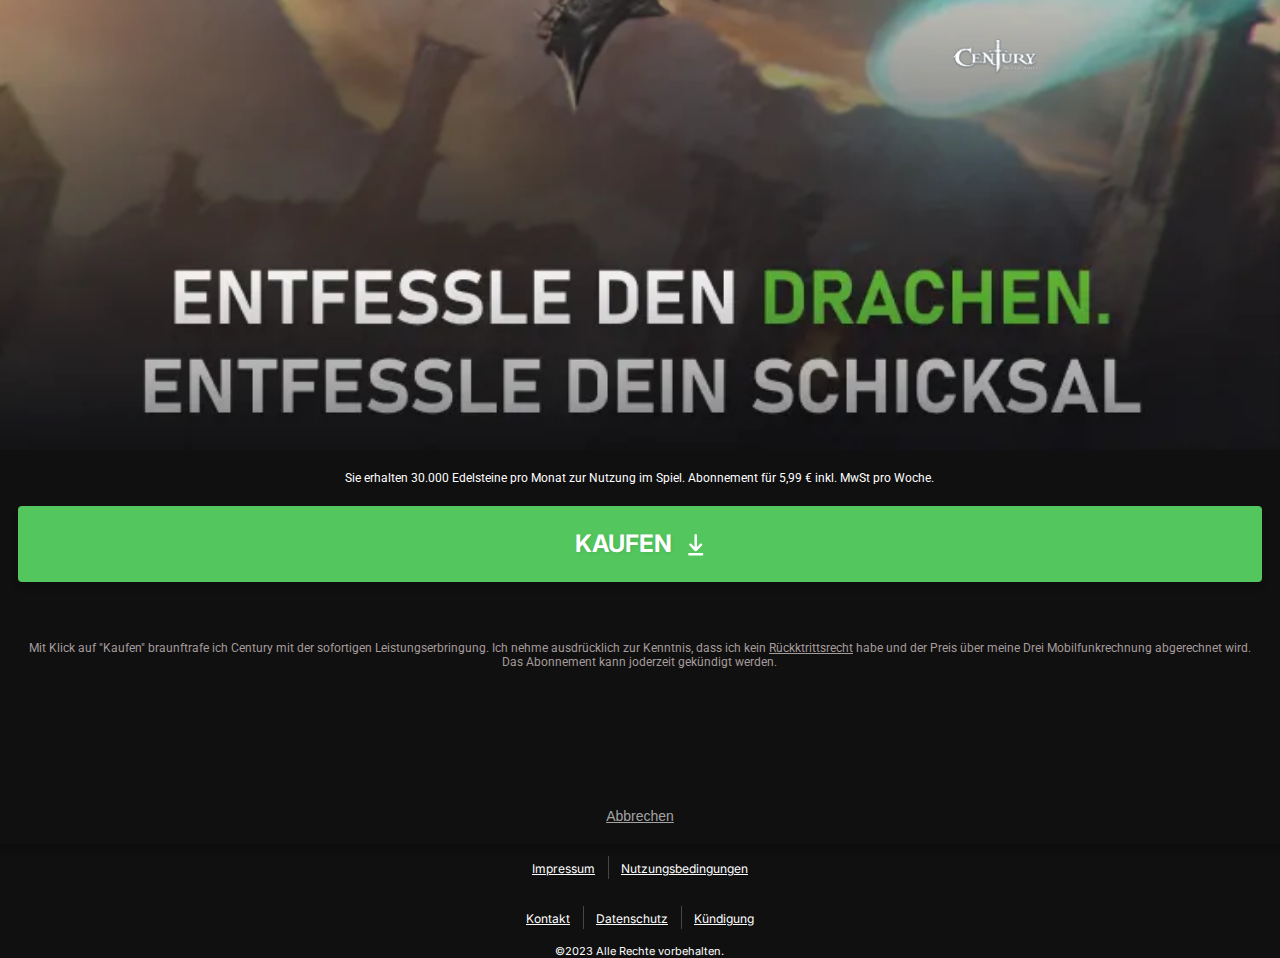
==== index.html @ 9c88d234 "New Pages" ====
<!doctype html>
<html class="no-js" lang="de">
<head>
    <meta charset="utf-8">
    <meta http-equiv="X-UA-Compatible" content="IE=edge">
    <title>Landing Austria Drei</title>
    <link rel="apple-touch-icon" href="favicon.ico">

    <link rel="preconnect" href="https://fonts.googleapis.com">
    <link rel="preconnect" href="https://fonts.gstatic.com" crossorigin>
    <link href="https://fonts.googleapis.com/css2?family=Inter:wght@400;700&family=Roboto:wght@400;500;700&display=swap" rel="stylesheet">

    <link rel="icon" type="image/png" href="favicon.png" sizes="32x32">

    <meta name="viewport" content="width=device-width, initial-scale=1.0, maximum-scale=1.0, user-scalable=no">
    <link rel="stylesheet" type="text/css" href="css/main.css" media="screen,print">

</head>
<body class="austria-drei">
<main>
    <style>
        .landing-page-basic .element-wrapper {
            z-index: 1;
        }

        .landing-page-basic .background-element-wrapper {
            background-size: 100%;
            background-repeat: no-repeat;
            background-position: top center;
            z-index: 0;
        }
    </style>
    <div class="landing-page-container "
         style="display: grid;
             grid-template-columns: repeat(9, 11.11111111vw);
             grid-template-rows: repeat(17, 6.25vh);
             background-color: #101010;
             color: #ffffff">
        <div class="element-wrapper" style="grid-area:1 / 1 / 9 / 10;z-index:0">
            <div class="background bottom austria-banner" ></div>
        </div>
        <div class="element-wrapper" style="grid-area:1 / 6 / 3 / 10;z-index:1">
            <div class="century-logo"><img src="img/logo-century-white.webp" alt="Century Logo"></div>
        </div>
        <div class="element-wrapper" style="grid-area:9 / 1 / 10 / 10;z-index:1">
            <div class="over-btn-text">
                Sie erhalten 30.000 Edelsteine pro Monat zur Nutzung im Spiel. Abonnement für 5,99 € inkl. MwSt pro Woche.
            </div>
        </div>
        <div class="element-wrapper" style="grid-area:10 / 1 / 12 / 10 ;z-index:1">
            <div class="austria-button-wrapper">
                <form action="" method="get">
                    <button
                            type="submit"
                            id="main-subscribe-button"
                            class="main-subscribe-button"
                    >
                        <span>KAUFEN</span><i class="download-icon"></i>
                    </button>
                    <a
                            href=""
                            class="DCBProtection"
                            style="display: none"
                    ></a>
                </form>
            </div>
        </div>
        <div class="element-wrapper" style="grid-area:12 / 1 / 15 / 10;z-index:1">
            <div class="austria-terms">
                Mit Klick auf "Kaufen" braunftrafe ich Century mit der sofortigen Leistungserbringung. Ich nehme ausdrücklich zur Kenntnis, dass ich kein <a href="/right_of_withdrawal" class="text-link" target="_blank">Rückktrittsrecht</a> habe und der Preis über meine Drei Mobilfunkrechnung abgerechnet wird. Das Abonnement kann joderzeit gekündigt werden.
            </div>
        </div>
        <div class="element-wrapper" style="grid-area:15 / 1 / 16 / 10;z-index:1">
            <button class="backwards-link" onclick="location.href='https://www.google.com/'">
                Abbrechen
            </button>
        </div>
        <div class="element-wrapper" style="grid-area:16 / 1 / 19 / 10;z-index:1">
            <div class="austria-footer">
                <div class="footer-menu">
                    <div class="footer-menu-row">
                        <a href="/imprint.html">Impressum</a>
                        <a href="/terms.html">Nutzungsbedingungen</a>
                    </div>
                    <div class="footer-menu-row">
                        <a href="/contact_us.html">Kontakt</a>
                        <a href="/privacy.html">Datenschutz</a>
                        <a href="http://mobileinfo.biz" target="_blank">Kündigung</a>
                    </div>
                </div>
                <div class="copyright austria-copyright">
                    ©2023 Alle Rechte vorbehalten.
                </div>
            </div>
        </div>
    </div>
</main>
</body>
</html>
---- css/main.css ----
* {
    box-sizing: border-box;
}

body {
    margin: 0;
}

main {
    min-height: 100vh;
}

.element-wrapper {
    display: grid;
}

.background {
    background-size: cover;
    background-repeat: no-repeat;
    background-position: top center;
}

.background.bottom {
    background-position: bottom center;
}

.title {
    padding-left: 10px;
    padding-right: 10px;
}
.title h1 {
    font-family: "Bahnschrift";
    text-transform: uppercase;
    font-size: 25px;
    font-weight: 700;
    text-align: center;
    color: #fff;
    background: rgb(1, 1, 1);
    background: -moz-linear-gradient(180deg, rgb(1, 1, 1) 0%, rgb(63, 63, 63) 100%);
    background: -webkit-linear-gradient(180deg, rgb(1, 1, 1) 0%, rgb(63, 63, 63) 100%);
    background: linear-gradient(180deg, rgb(1, 1, 1) 0%, rgb(63, 63, 63) 100%);
    -webkit-background-clip: text;
    -webkit-text-fill-color: transparent;
    max-width: 360px;
    margin: auto;
}


button {
    appearance: none;
    -moz-appearance: none;
    -webkit-appearance: none;
    border: none;
    cursor: pointer;
    font-size: 25px;
    font-weight: 700;
    text-transform: uppercase;
    color: #ffffff;
    padding: 0;
    width: 100%;
    height: 100%;
    align-items: center;
    display: block;
    transition: all 0.5s ease-out;
    -moz-transition: all 0.5s ease-out;
    -webkit-transition: all 0.5s ease-out;
    -webkit-box-shadow: 0px 6px 6px 0px rgba(0, 0, 0, 0.2);
    -moz-box-shadow: 0px 6px 6px 0px rgba(0, 0, 0, 0.2);
    box-shadow: 0px 6px 6px 0px rgba(0, 0, 0, 0.2);
}
button span {
    color: #ffffff;
    text-transform: uppercase;
    font-size: 25px;
    display: inline-block;
    font-weight: 700;
    text-shadow: 1px 1px 4px rgba(0, 0, 0, 0.1);
}

.btn-sub-text {
    margin-top: 8px;
    text-align: center;
    font-size: 12px;
    font-family: "Inter";
    color: #898383;
}

.century-logo {
    display: block;
    flex-direction: row;
    align-items: flex-end;
    justify-content: center;
}
.century-logo img {
    display: block;
    max-width: 166px;
    width: 100%;
    height: auto !important;
}

.terms-text {
    color: #7E7E7E;
    font-size: 12px;
    font-family: "Inter";
    padding-left: 11.1111111vw;
    padding-right: 11.1111111vw;
}

footer {
    display: grid;
}

.footer-menu {
    display: flex;
    flex-direction: row;
    justify-content: center;
    align-items: center;
}
.footer-menu a {
    font-family: "Noto Sans";
    font-weight: 400;
    color: #000000;
    font-size: 11px;
    text-decoration: underline;
    display: block;
    text-transform: uppercase;
    line-height: 36px;
}
.footer-menu a + a {
    margin-left: 13px;
}

.footer-copyright {
    display: flex;
    flex-direction: row;
    justify-content: center;
    font-family: "Noto Sans Display";
    font-size: 12px;
    color: #000000;
}


.terms-additional {
    display: none;
    transform: translateY(-130px);
    opacity: 0;
    visibility: hidden;
    transition: all 0.5s ease-out;
    -moz-transition: all 0.5s ease-out;
    -webkit-transition: all 0.5s ease-out;
}
.terms-additional.active {
    display: block;
    opacity: 1;
    visibility: visible;
    transform: translateY(0);
}


.austria-drei {
    background-color: #101010;
    color: #ffffff;
    font-size: 11px;
    font-family: "Roboto", sans-serif;
    font-weight: 400;
}
.austria-drei .century-logo {
    display: flex;
    flex-direction: row;
    justify-content: center;
    align-items: center;
}
.austria-drei .century-logo img {
    max-width: 86px;
}
.austria-drei .over-btn-text {
    padding-left: 18px;
    padding-right: 18px;
    display: flex;
    flex-direction: column;
    justify-content: center;
    align-items: center;
    font-size: 12px;
    text-align: center;
}
.austria-drei .over-btn-text .text-link {
    text-decoration: underline;
    color: #A59B9B;
}
.text-link{
    text-decoration: underline;
    color: #A59B9B;
}
.phone-input {
    margin: 0;
    border-radius: 4px;
    -moz-border-radius: 4px;
    -webkit-border-radius: 4px;
    border: 1px solid #E7E7E7;
    background-color: #E7E7E7;
    line-height: 58px;
    padding-left: 16px;
    padding-right: 16px;
    color: #434343;
    font-family: "Inter", sans-serif;
    font-size: 16px;
    width: 100%;
    text-align: center;
    transition: all 0.5s ease-out;
    -moz-transition: all 0.5s ease-out;
    -webkit-transition: all 0.5s ease-out;
}
.phone-input::placeholder {
    color: #434343;
}
.phone-input.not-validated {
    border: 1px solid #F33338;
}

.input-holder {
    margin-top: 16px;
    margin-bottom: 12px;
    width: 100%;
    position: relative;
}
.input-holder:after {
    content: "+43";
    color: #434343;
    font-family: "Inter", sans-serif;
    font-size: 16px;
    display: block;
    position: absolute;
    left: 16px;
    top: 20px;
}
.input-holder:before {
    content: " ";
    background-color: #434343;
    height: 32px;
    width: 1px;
    display: block;
    position: absolute;
    top: 14px;
    left: 60px;
}
.input-holder.pin-holder:after, .input-holder.pin-holder:before {
    display: none;
}

.attention-text {
    color: #EEE;
    font-size: 14px;
}

.austria-terms {
    text-align: center;
    padding-right: 22px;
    padding-left: 22px;
    color: #A59B9B;
    font-weight: 400;
    font-size: 12px;
    padding-top: 22px;
}

.download-icon {
    background-image: url("../img/austria-download-icon.svg");
    background-size: 17px 23px;
    display: block;
    margin-left: 15px;
    width: 17px;
    height: 23px;
}

.austria-banner {
    background-image: url("../img/austria_banner.webp");
    background-size: cover;
    width: 100%;
    height: auto;
}

.main-subscribe-button, .send-phone-button {
    width: 100%;
    text-align: center;
    color: #FFFFFF;
    background-color: #53C75E;
    font-size: 24px;
    font-family: "Inter", sans-serif;
    font-weight: 700;
    padding: 0 12px;
    line-height: 76px;
    border-radius: 4px;
    -moz-border-radius: 4px;
    -webkit-border-radius: 4px;
    display: flex;
    flex-direction: row;
    justify-content: center;
    align-items: center;
}
.main-subscribe-button span, .send-phone-button span {
    display: block;
    font-size: 24px;
    font-family: "Inter", sans-serif;
    font-weight: 700;
    color: #FFFFFF;
}

.austria-button-wrapper {
    padding-left: 18px;
    padding-right: 18px;
}

.backwards-link {
    color: #A4A4A4;
    text-align: center;
    width: 100%;
    text-decoration: underline;
    font-size: 14px;
    font-weight: 400;
    line-height: 36px;
    text-transform: capitalize;
    appearance: none;
    -webkit-appearance: none;
    -moz-appearance: none;
    background-color: transparent;
    border: none;
    outline: none;
    transition: all 0.4s ease-in;
    -moz-transition: all 0.4s ease-in;
    -webkit-transition: all 0.4s ease-in;
}
.backwards-link:focus, .backwards-link:hover, .backwards-link:active {
    color: #53C75E;
    text-decoration: none;
}

.austria-footer {
    padding-left: 20px;
    padding-right: 20px;
    display: flex;
    flex-direction: column;
    justify-content: space-between;
    align-items: center;
    flex-wrap: wrap;
}
.austria-footer .footer-menu-row {
    display: flex;
    flex-direction: row;
    justify-content: center;
    padding: 5px 12px;
    width: 100%;
}
.austria-footer .footer-menu-row a, .austria-footer .footer-menu-row a:link, .austria-footer .footer-menu-row a:not([href]) {
    color: #FFFFFF;
    font-family: "Inter", sans-serif;
    display: block;
    position: relative;
    text-transform: capitalize;
    text-decoration: underline;
    font-size: 12px;
    line-height: 40px;
    transition: all 0.4s ease-in;
    -moz-transition: all 0.4s ease-in;
    -webkit-transition: all 0.4s ease-in;
}
.austria-footer .footer-menu-row a:focus, .austria-footer .footer-menu-row a:hover, .austria-footer .footer-menu-row a:active, .austria-footer .footer-menu-row a:link:focus, .austria-footer .footer-menu-row a:link:hover, .austria-footer .footer-menu-row a:link:active, .austria-footer .footer-menu-row a:not([href]):focus, .austria-footer .footer-menu-row a:not([href]):hover, .austria-footer .footer-menu-row a:not([href]):active {
    color: #53C75E;
    text-decoration: none;
}
.austria-footer .footer-menu-row a:after, .austria-footer .footer-menu-row a:link:after, .austria-footer .footer-menu-row a:not([href]):after {
    content: " ";
    display: block;
    background-color: #464646;
    height: 23px;
    width: 1px;
    position: absolute;
    top: 7px;
    left: 0;
}
.austria-footer .footer-menu-row a:first-child:after, .austria-footer .footer-menu-row a:link:first-child:after, .austria-footer .footer-menu-row a:not([href]):first-child:after {
    display: none;
}
.austria-footer .footer-menu-row a + a, .austria-footer .footer-menu-row a:link + a, .austria-footer .footer-menu-row a:not([href]) + a {
    padding-left: 13px;
}

.austria-footer .footer-menu {
    flex-wrap: wrap;
}

.austria-copyright {
    font-family: "Inter", sans-serif;
    font-size: 11px;
    text-align: center;
}

/*# sourceMappingURL=landings.css.map */
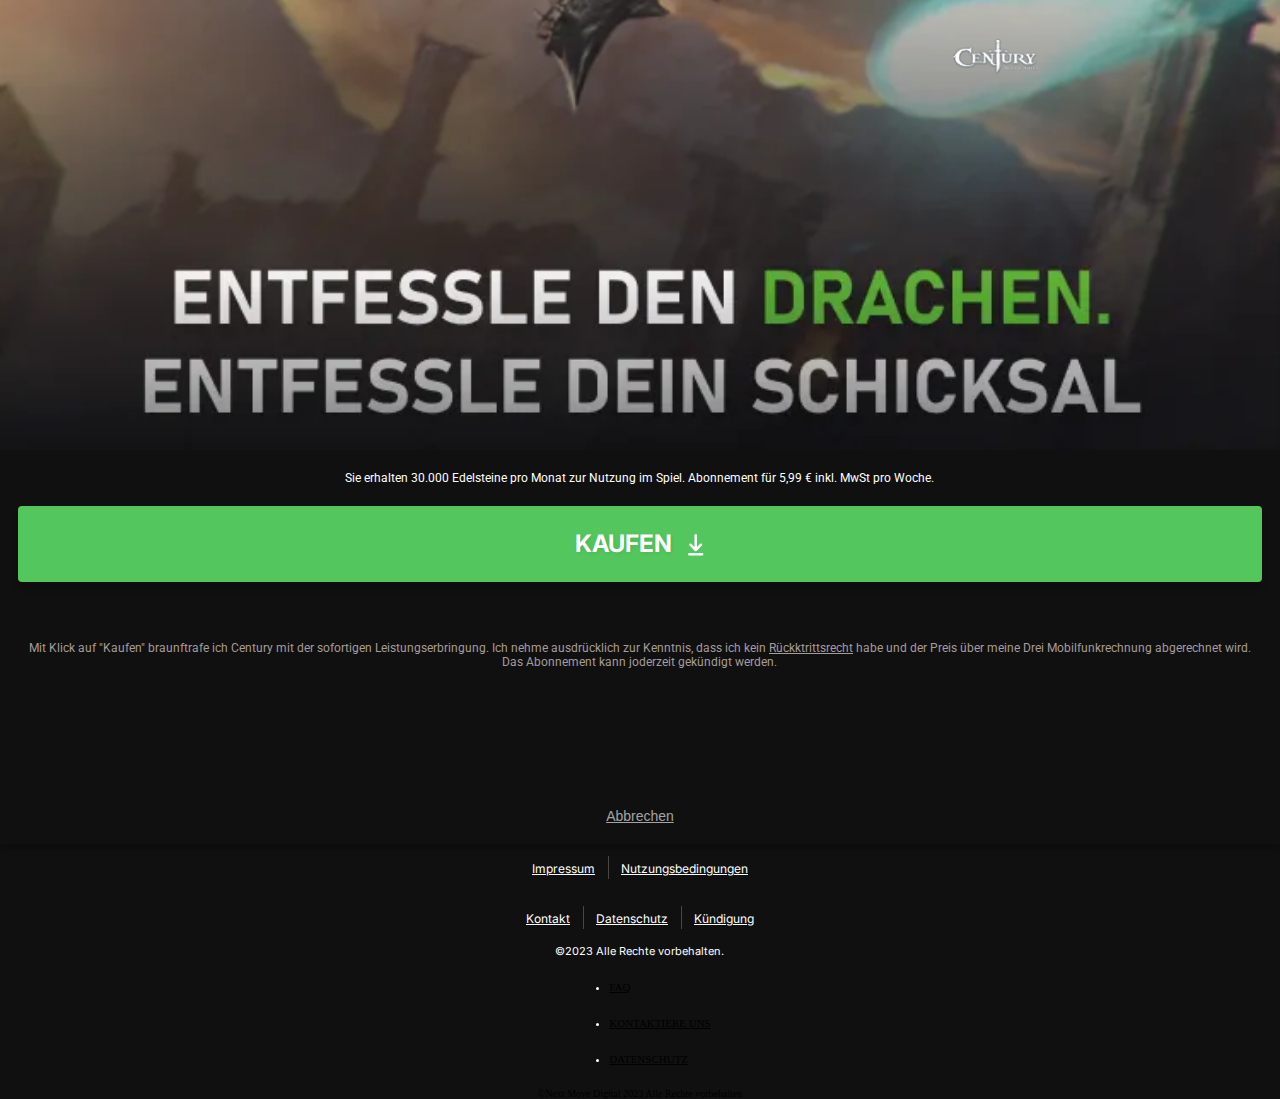
==== commit a5476d53: "New Pages" ====
--- a/index.html
+++ b/index.html
@@ -67,7 +67,7 @@
         </div>
         <div class="element-wrapper" style="grid-area:12 / 1 / 15 / 10;z-index:1">
             <div class="austria-terms">
-                Mit Klick auf "Kaufen" braunftrafe ich Century mit der sofortigen Leistungserbringung. Ich nehme ausdrücklich zur Kenntnis, dass ich kein <a href="/right_of_withdrawal" class="text-link" target="_blank">Rückktrittsrecht</a> habe und der Preis über meine Drei Mobilfunkrechnung abgerechnet wird. Das Abonnement kann joderzeit gekündigt werden.
+                Mit Klick auf "Kaufen" braunftrafe ich Century mit der sofortigen Leistungserbringung. Ich nehme ausdrücklich zur Kenntnis, dass ich kein <a href="/austria-payment/terms#right_of_withdrawal" class="text-link" target="_blank">Rückktrittsrecht</a> habe und der Preis über meine Drei Mobilfunkrechnung abgerechnet wird. Das Abonnement kann joderzeit gekündigt werden.
             </div>
         </div>
         <div class="element-wrapper" style="grid-area:15 / 1 / 16 / 10;z-index:1">
@@ -79,12 +79,12 @@
             <div class="austria-footer">
                 <div class="footer-menu">
                     <div class="footer-menu-row">
-                        <a href="/imprint.html">Impressum</a>
-                        <a href="/terms.html">Nutzungsbedingungen</a>
+                        <a href="/austria-payment/imprint.html">Impressum</a>
+                        <a href="/austria-payment/terms.html">Nutzungsbedingungen</a>
                     </div>
                     <div class="footer-menu-row">
-                        <a href="/contact_us.html">Kontakt</a>
-                        <a href="/privacy.html">Datenschutz</a>
+                        <a href="/austria-payment/contact_us.html">Kontakt</a>
+                        <a href="/austria-payment/privacy.html">Datenschutz</a>
                         <a href="http://mobileinfo.biz" target="_blank">Kündigung</a>
                     </div>
                 </div>
@@ -94,6 +94,31 @@
             </div>
         </div>
     </div>
+    <footer class="landing-footer inner-footer">
+        <div class="container container-sm">
+            <div class="row">
+                <div id="button-up" class="button-to-top">
+                    <i></i>
+                </div>
+                <nav class="footer-menu navbar col-sm-12">
+                    <ul>
+                        <li>
+                            <a href="/faq.html">FAQ</a>
+                        </li>
+                        <li>
+                            <a href="/contact_us.html">Kontaktiere uns</a>
+                        </li>
+                        <li>
+                            <a href="terms.html">Datenschutz</a>
+                        </li>
+                    </ul>
+                </nav>
+                <div class="footer-copyright col-sm-12">
+                    <small>©Next Move Digital 2023 Alle Rechte vorbehalten</small>
+                </div>
+            </div>
+        </div>
+    </footer>
 </main>
 </body>
 </html>
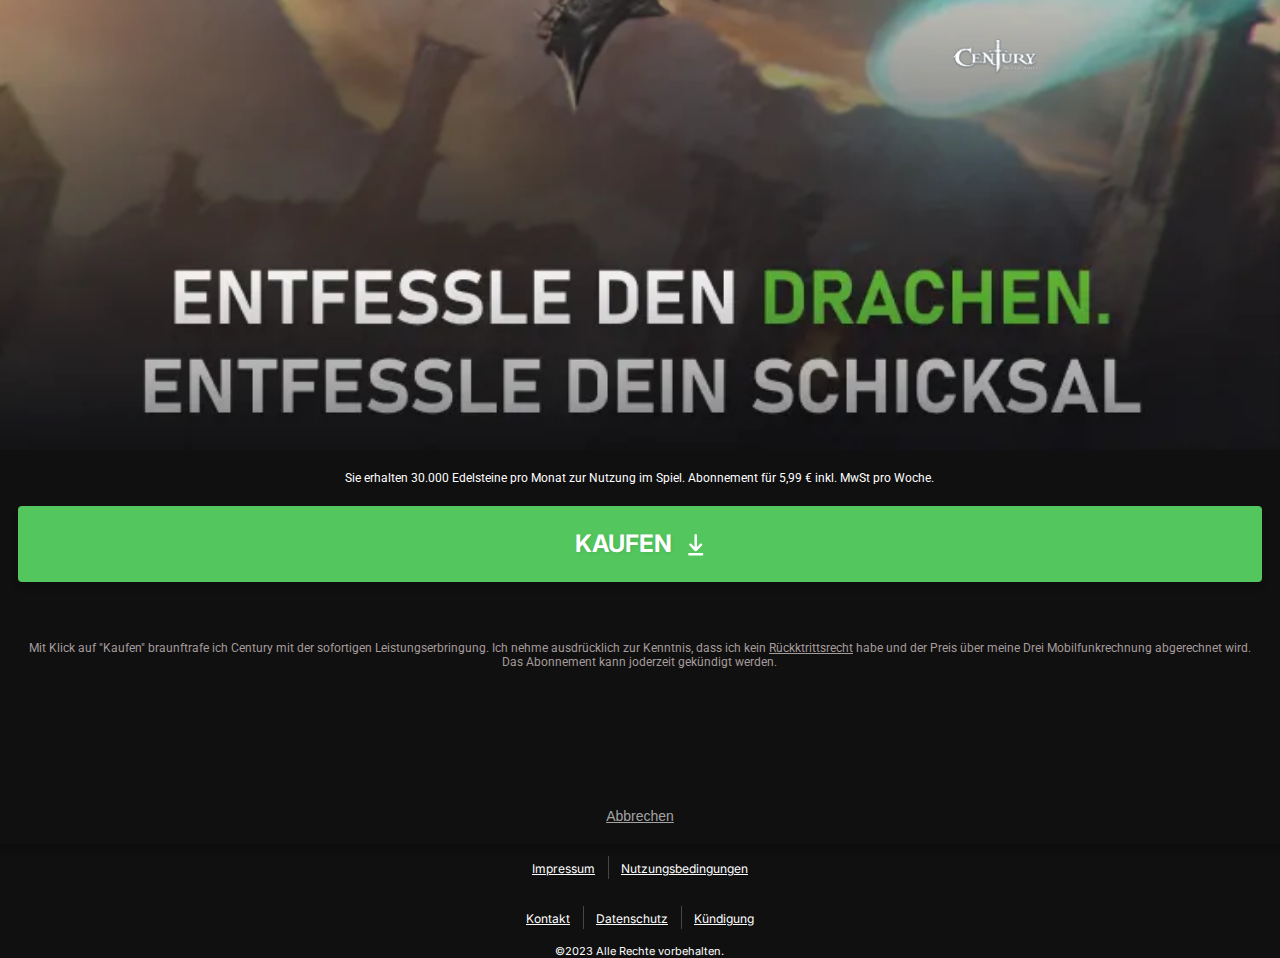
==== commit 1048dc00: "New Pages" ====
--- a/index.html
+++ b/index.html
@@ -94,31 +94,6 @@
             </div>
         </div>
     </div>
-    <footer class="landing-footer inner-footer">
-        <div class="container container-sm">
-            <div class="row">
-                <div id="button-up" class="button-to-top">
-                    <i></i>
-                </div>
-                <nav class="footer-menu navbar col-sm-12">
-                    <ul>
-                        <li>
-                            <a href="/faq.html">FAQ</a>
-                        </li>
-                        <li>
-                            <a href="/contact_us.html">Kontaktiere uns</a>
-                        </li>
-                        <li>
-                            <a href="terms.html">Datenschutz</a>
-                        </li>
-                    </ul>
-                </nav>
-                <div class="footer-copyright col-sm-12">
-                    <small>©Next Move Digital 2023 Alle Rechte vorbehalten</small>
-                </div>
-            </div>
-        </div>
-    </footer>
 </main>
 </body>
 </html>
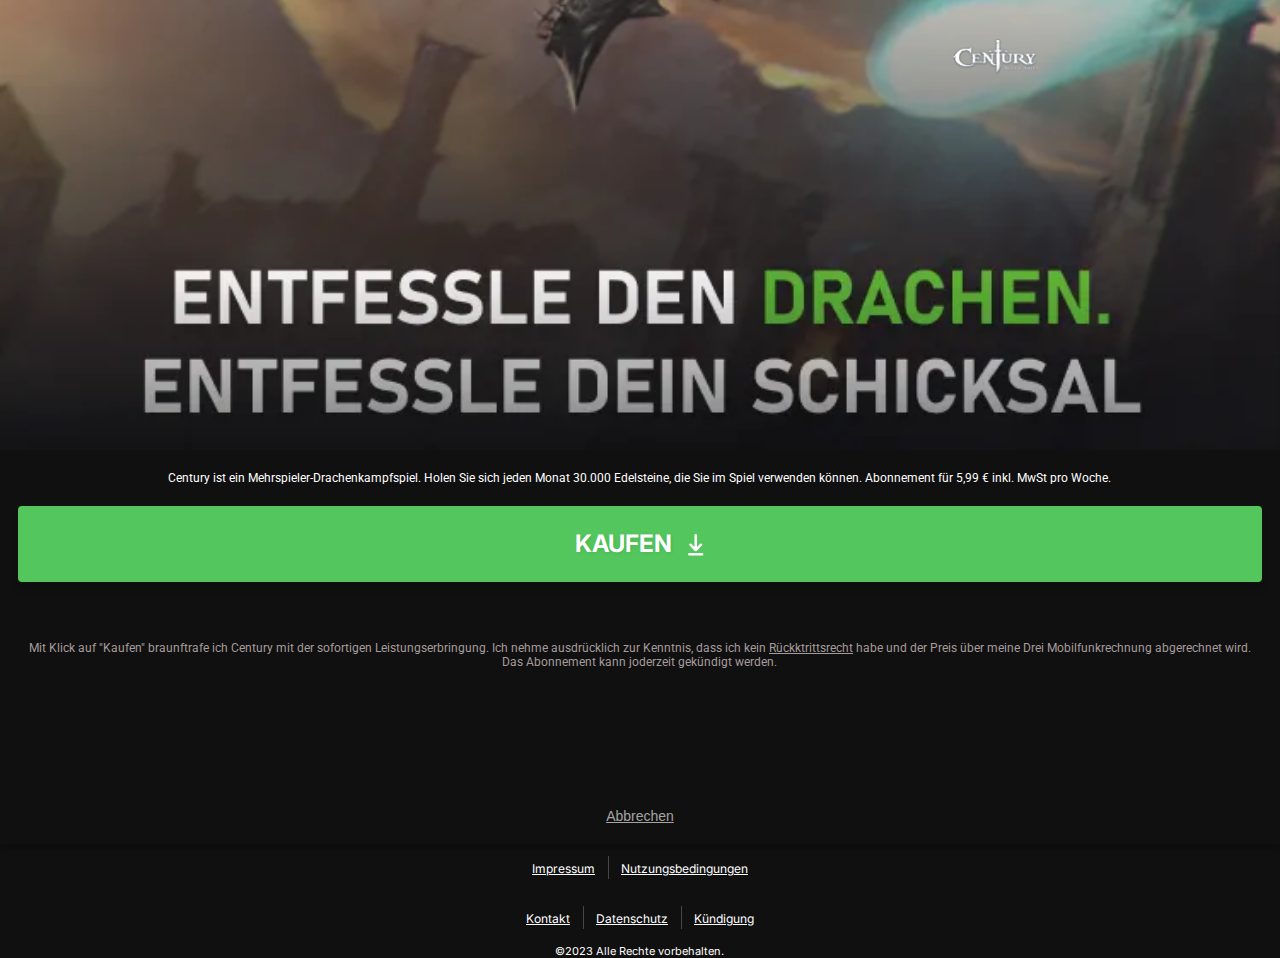
==== commit ff039fd1: "New Pages" ====
--- a/index.html
+++ b/index.html
@@ -44,7 +44,8 @@
         </div>
         <div class="element-wrapper" style="grid-area:9 / 1 / 10 / 10;z-index:1">
             <div class="over-btn-text">
-                Sie erhalten 30.000 Edelsteine pro Monat zur Nutzung im Spiel. Abonnement für 5,99 € inkl. MwSt pro Woche.
+                Century ist ein Mehrspieler-Drachenkampfspiel. Holen Sie sich jeden Monat 30.000 Edelsteine, die Sie im Spiel verwenden können.
+                Abonnement für 5,99 € inkl. MwSt pro Woche.
             </div>
         </div>
         <div class="element-wrapper" style="grid-area:10 / 1 / 12 / 10 ;z-index:1">
